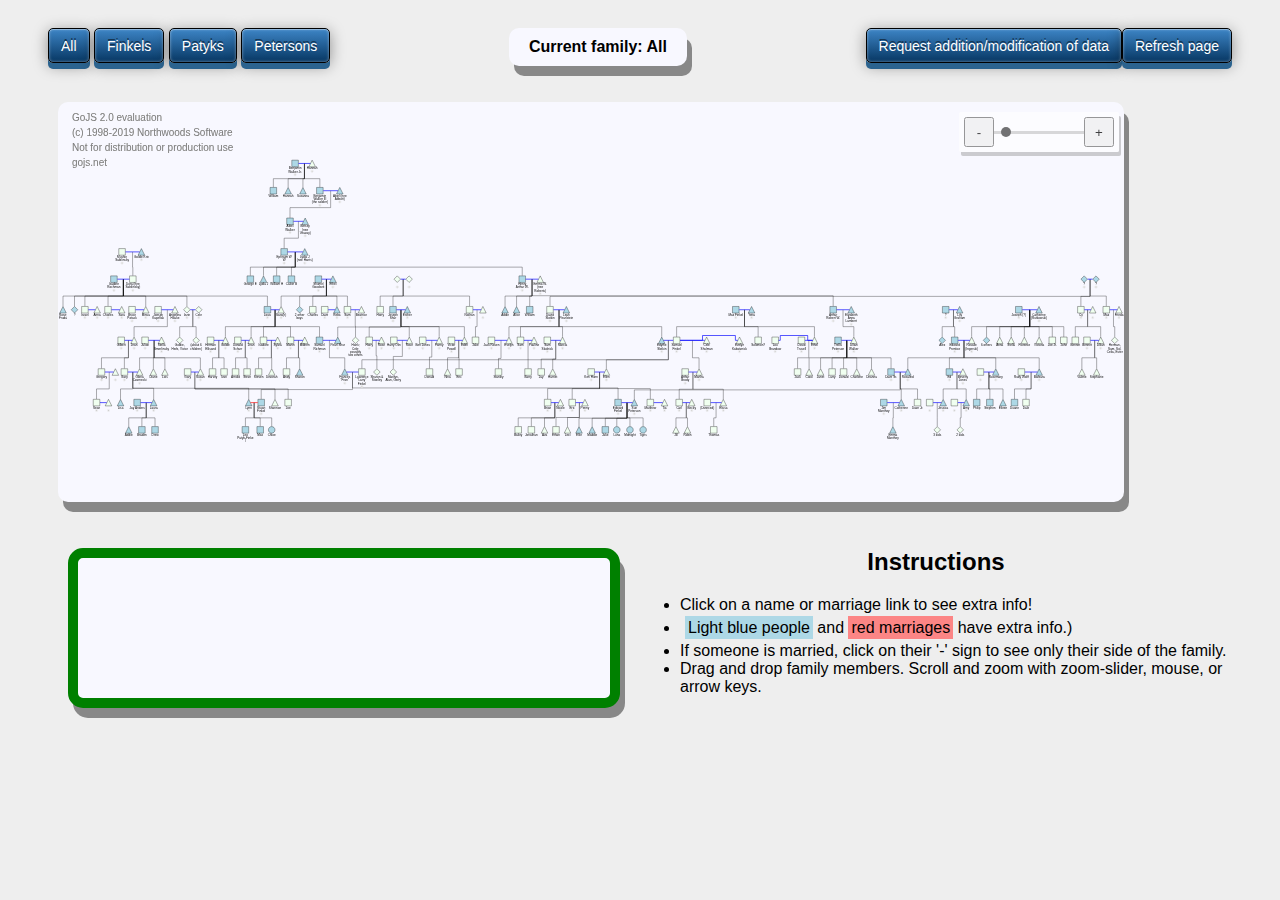
==== index.html @ 0ddcfa1c "debugged zoomslider and added a few shadows" ====
<!DOCTYPE html>
<html>
<head>
  <meta charset="UTF-8">
  <title>Finkel/Peterson Family Tree</title>
  <link rel="stylesheet" href="styles.css">
  <link rel="stylesheet" href="ZoomSlider.css">
  <meta name="description" content="Family tree for the Finkel-Peterson family." />
  <meta name="viewport" content="width=device-width, initial-scale=1">
  <!-- Copyright 1998-2019 by Northwoods Software Corporation. -->

  <script src="go.js"></script>
  <script src="data.js"></script>
  <script src="ZoomSlider.js"></script>
  <script src="constructFamilyTree.js"></script>
</head>

<body onload="init()" onresize="repositionSlider()">
<div>
  <div style="display: flex; flex-flow: row wrap; margin-bottom: 10px;"> 

    <div class="family-button-container">
      <button class="btn" id="allFamilies" onclick="replaceDiagram()">All</button>
      <button class="btn" onclick="replaceDiagram('finkel')">Finkels</button>
      <button class="btn" onclick="replaceDiagram('patyk')">Patyks</button>
      <button class="btn" onclick="replaceDiagram('peterson')">Petersons</button>
    </div>

    <span class="current-family">Current family: <span id="current-family-name">Text</span></span>

    <form target="_blank" action="https://forms.gle/6bpb4cXdFc5j4zcm8">
      <button class="btn" type="submit">Request addition/modification of data</button>
    </form>  
    <button class="btn" value="Refresh Page" onClick="window.location.reload();">Refresh page</button>
  </div>

  <p></p>

  <div style="position: relative; display: flex; flex-flow: row wrap;">
    <div id="myDiagramDiv"></div> 
  </div>
  <!-- E6E6FA    border: solid 2px black;  -->
  
  <p></p>
  <p></p>
  
  
  <div class="row">
    <div class="column">
      <div id="diagramEventsMessages" class="textbox">
        <strong><p id = "diagramEventsMsgHeader" style="text-align: center; min-height:5px;"></p></strong>
        <p id = "diagramEventsMsgMsg"></p>
        <a target="_blank" id = "diagramEventsLink"></p>
        </div>        
      </div>

      <div class="column">
        <h2 style="text-align: center;">Instructions</h2>
        <ul>
          <li>Click on a name or marriage link to see extra info!</li>
          <li style="padding: 5px;"><span style="background: lightblue; padding: 3px;">Light blue people</span> and <span style="background: rgba(255, 112, 112, 0.836); padding: 3px;">red marriages</span> have extra info.)</li>
          <li>If someone is married, click on their '-' sign to see only their side of the family.</li>
          <li>Drag and drop family members. Scroll and zoom with zoom-slider, mouse, or arrow keys.</li>
        </ul>
      </div>
  </div>




</div>
</body>
</html>
---- styles.css ----
html {
  font-size: 62.5%;
}

body {
  font-family: 'Roboto', sans-serif;
  font-size: 1.6rem;
  padding: 20px 40px;
  background-color: #eee;
}


h1 {
  text-align: center;
  font-size: 4rem;
  font-weight: 100;
  margin-top: 0;
  margin-bottom: 20px;
  color: #aaa;
}

#myDiagramDiv {
  width:90%;
  height:400px;
  margin: 10px;
  border-radius: 10px;
  /* resize: vertical;
  overflow: scroll;
  bottom: 14px; */
  box-shadow: 5px 10px #888888;
  background-color: #F8F8FF;
  background-image: url(https://img.freepik.com/free-photo/watercolor-paper-texture_1194-5416.jpg?size=626&ext=jpg);

}



/* Create four equal columns that floats next to each other */
.column {
  float: left;
  width: 50%;
}

/* Clear floats */
.row:after {
  content: "";
  display: table;
   clear: both;
}

/* Responsive layout - makes a two column-layout instead of four columns */
@media screen and (max-width: 900px) {
  .column {
    width: 100%;
  }
}

.textbox {
  border: 10px solid green;
  border-radius: 15px;
  padding: 20px;
  margin: 20px;
  min-height: 100px;
  box-shadow: 5px 10px #888888;
  background: #F8F8FF;
}

.current-family {
  box-shadow: 5px 10px #888888;
  margin-left: auto;
  margin-right: auto;
  padding: 10px 20px;
  border-radius: 10px;
  margin-bottom: 10px;
  font-weight: bold;
  font-family: 'Apple Chancery', sans-serif;
  background-color: #F8F8FF;
  background-image: url(https://img.freepik.com/free-photo/watercolor-paper-texture_1194-5416.jpg?size=626&ext=jpg);
  /* background-image: url(https://i.pinimg.com/236x/59/89/89/598989ef43d145e308287588976ca8a9.jpg); */
}


.btn {
  background:    #3d85c6;
  background:    linear-gradient(#3d85c6, #073763);
  border: 1px solid transparent;
  border: 0.1em solid #000000;
  border-radius: 5px;
  height: 35px;
  color: #ffffff;
  cursor: pointer;
  display: inline-block;
  font-size: 1.4rem;
  margin-bottom: 10px;
  padding: 6px 12px;
  text-align: center;
  text-decoration: none;
  text-shadow: 0px  -2px 0px rgba(0,0,0,.5);
  /* text-transform: uppercase; */

  -webkit-transition: all .1s ease-in-out;
  -moz-transition: all .2s ease-in-out;
  transition: all .2s ease-in-out;


  vertical-align: middle;
    user-select: none;

  -webkit-box-shadow: 0px 6px 0px #2b638f, 0px 3px 15px rgba(0,0,0,.4), inset 0px 1px 0px rgba(255,255,255,.3), inset 0px 0px 3px rgba(255,255,255,.5);
  -moz-box-shadow: 0px 6px 0px #2b638f, 0px 3px 15px rgba(0,0,0,.4), inset 0px 1px 0px rgba(255,255,255,.3), inset 0px 0px 3px rgba(255,255,255,.5);
  box-shadow: 0px 6px 0px #2b638f, 0px 3px 15px rgba(0,0,0,.4), inset 0px 1px 0px rgba(255,255,255,.3), inset 0px 0px 3px rgba(255,255,255,.5);
}

.btn:hover {
  /* color: rgba(255, 255, 255, 0.562); */
  background: linear-gradient(#85b3db, #466685);
}

.btn:active {
  -webkit-transform: translate(0, 4px);
  -moz-transform: translate(0, 4px);
  transform: translate(0, 4px);


  -webkit-box-shadow: 0px 2px 0px #2b638f, 0px 1px 6px rgba(0,0,0,.4), inset 0px 1px 0px rgba(255,255,255,.3), inset 0px 0px 3px rgba(255,255,255,.5);
  -moz-box-shadow: 0px 2px 0px #2b638f, 0px 1px 6px rgba(0,0,0,.4), inset 0px 1px 0px rgba(255,255,255,.3), inset 0px 0px 3px rgba(255,255,255,.5);
  box-shadow: 0px 2px 0px #2b638f, 0px 1px 6px rgba(0,0,0,.4), inset 0px 1px 0px rgba(255,255,255,.3), inset 0px 0px 3px rgba(255,255,255,.5);

}
---- ZoomSlider.css ----
.zoomSlider {
    position: absolute;
    padding: 5px;
    opacity: .75;
    z-index: 99;
    width: 125px;
    height: 25px;
    /* top: 0px; */
    /* left: 0px; */
    /* right: 0px; */
    margin: 10px -15px;
    /* margin is vert then horiz */
    background-color: rgba(255, 255, 255, 0.8);
    border-radius: 2px;
    box-shadow: 2px 4px #88888888;
  }
  
  .zoomButton {
    display: inline-block;
    vertical-align: top;
    text-align: center;
    padding: 0;
    transition: opacity .2s;
  }
  
  .zoomRangeContainer {
    display: inline-block;
    vertical-align: top;
    padding: 0;
  }
  
  .zoomRangeInput {
    margin: 0;
    padding: 0;
    outline: none;
    transition: opacity .2s;
    background: transparent;
    -webkit-appearance: none;
  }
  
  /* Set up additional styling to ensure consistenty across browsers */
  .zoomRangeInput::-webkit-slider-runnable-track {
    box-sizing: border-box;
    border: none;
    width: 100%;
    height: 3px;
    background: #ccc;
  }
  .zoomRangeInput::-moz-range-track {
    box-sizing: border-box;
    border: none;
    width: 100%;
    height: 3px;
    background: #ccc;
  }
  .zoomRangeInput::-ms-track {
    box-sizing: border-box;
    border: none;
    width: 100%;
    height: 3px;
    background: #ccc;
    color: transparent;
  }
  .zoomRangeInput::-webkit-slider-thumb {
    -webkit-appearance: none;
    margin-top: -3.33px;
    box-sizing: border-box;
    border: none;
    width: 10px;
    height: 10px;
    border-radius: 50%;
    background: #444;
  }
  .zoomRangeInput::-moz-range-thumb {
    box-sizing: border-box;
    border: none;
    width: 10px;
    height: 10px;
    border-radius: 50%;
    background: #444;
  }
  .zoomRangeInput::-ms-thumb {
    margin-top: 0;
    box-sizing: border-box;
    border: none;
    width: 10px;
    height: 10px;
    border-radius: 50%;
    background: #444;
  }
  .zoomRangeInput::-ms-tooltip,
  .zoomRangeInput::-ms-fill-lower,
  .zoomRangeInput::-ms-fill-upper {
    display: none;
  }
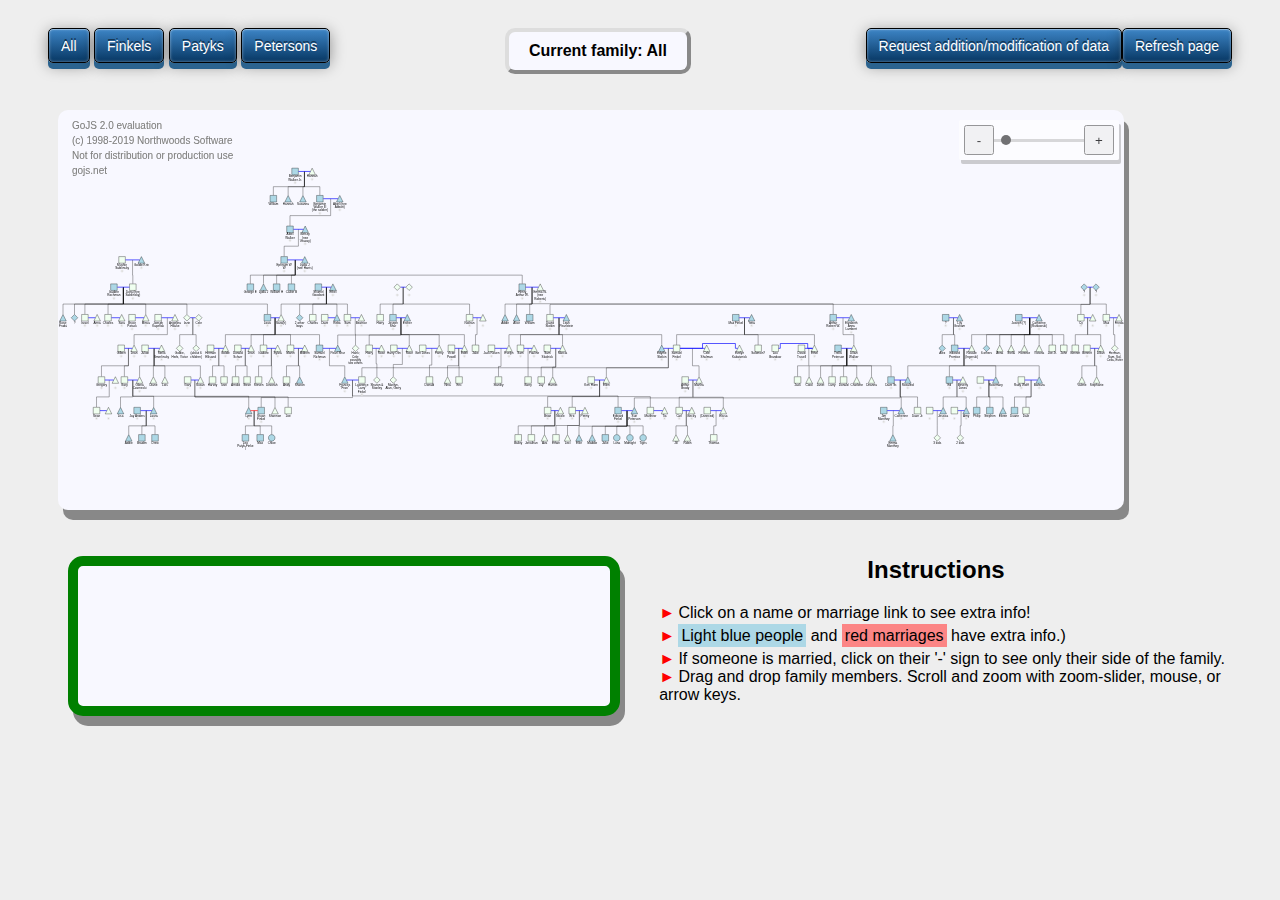
==== commit 30fa9020: "minor styling" ====
--- a/index.html
+++ b/index.html
@@ -58,7 +58,7 @@
         <h2 style="text-align: center;">Instructions</h2>
         <ul>
           <li>Click on a name or marriage link to see extra info!</li>
-          <li style="padding: 5px;"><span style="background: lightblue; padding: 3px;">Light blue people</span> and <span style="background: rgba(255, 112, 112, 0.836); padding: 3px;">red marriages</span> have extra info.)</li>
+          <li style="padding: 5px 0px;"><span style="background: lightblue; padding: 3px;">Light blue people</span> and <span style="background: rgba(255, 112, 112, 0.836); padding: 3px;">red marriages</span> have extra info.)</li>
           <li>If someone is married, click on their '-' sign to see only their side of the family.</li>
           <li>Drag and drop family members. Scroll and zoom with zoom-slider, mouse, or arrow keys.</li>
         </ul>
--- a/styles.css
+++ b/styles.css
@@ -66,8 +66,36 @@
   background: #F8F8FF;
 }
 
+ul {
+    list-style: none;
+    margin-left: 0;
+    padding-left: 1.2em;
+    /* text-indent: -1.2em; */
+}
+
+li:before {
+    content: "►";
+    display: block;
+    float: left;
+    width: 1.2em;
+    color: #ff0000;
+}
+
+/* ul {
+  list-style: none;
+}
+li {
+  background: url(img/arrow-bullet.png) no-repeat top left;
+  background-size: 8px;
+  padding: 0 0 0px 12px;
+  background-position: 0 5px;
+  /* line-height: 1.5625;
+  margin-left: 1em; *
+} */
+
 .current-family {
-  box-shadow: 5px 10px #888888;
+  border: 4px outset #ddd;
+  /* box-shadow: 5px 10px #888888; */
   margin-left: auto;
   margin-right: auto;
   padding: 10px 20px;
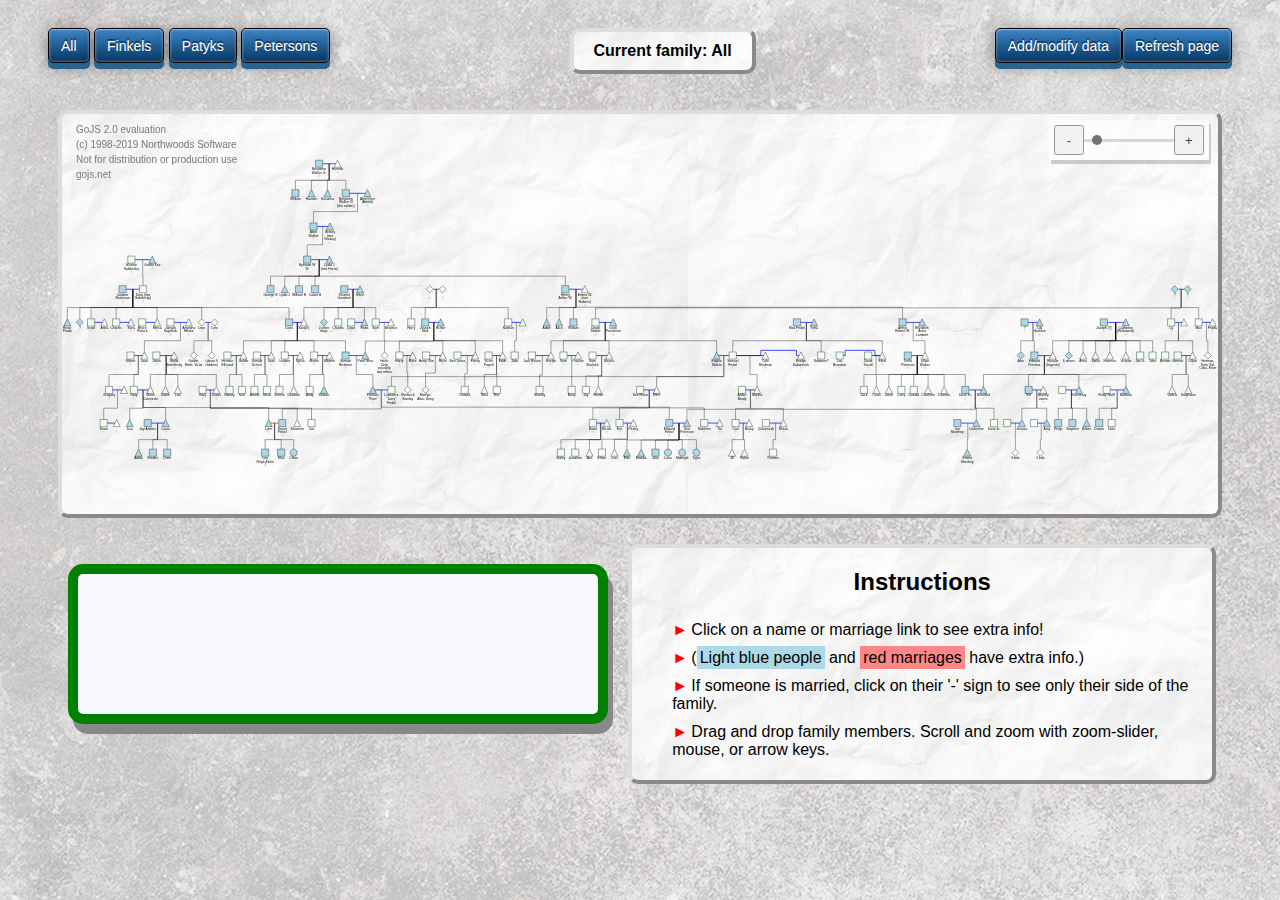
==== commit 616dcd23: "minor styling - backgrounds" ====
--- a/index.html
+++ b/index.html
@@ -29,15 +29,16 @@
     <span class="current-family">Current family: <span id="current-family-name">Text</span></span>
 
     <form target="_blank" action="https://forms.gle/6bpb4cXdFc5j4zcm8">
-      <button class="btn" type="submit">Request addition/modification of data</button>
+      <button class="btn" type="submit">Add/modify data</button>
     </form>  
-    <button class="btn" value="Refresh Page" onClick="window.location.reload();">Refresh page</button>
+    <button class="btn" onClick="window.location.reload();">Refresh page</button>
   </div>
 
   <p></p>
 
   <div style="position: relative; display: flex; flex-flow: row wrap;">
-    <div id="myDiagramDiv"></div> 
+    <!-- <div id="myDiagramDiv" class="floating-paper"></div>  -->
+    <div id="myDiagramDiv" class="beveled">hjgvjgvhvftjfj</div> 
   </div>
   <!-- E6E6FA    border: solid 2px black;  -->
   
@@ -54,14 +55,16 @@
         </div>        
       </div>
 
-      <div class="column">
+      <!-- <div class="column floating-paper"> -->
+      <div class="column beveled instructions">
         <h2 style="text-align: center;">Instructions</h2>
         <ul>
           <li>Click on a name or marriage link to see extra info!</li>
-          <li style="padding: 5px 0px;"><span style="background: lightblue; padding: 3px;">Light blue people</span> and <span style="background: rgba(255, 112, 112, 0.836); padding: 3px;">red marriages</span> have extra info.)</li>
+          <li style="padding: 5px 0px;">(<span style="background: lightblue; padding: 3px;">Light blue people</span> and <span style="background: rgba(255, 112, 112, 0.836); padding: 3px;">red marriages</span> have extra info.)</li>
           <li>If someone is married, click on their '-' sign to see only their side of the family.</li>
           <li>Drag and drop family members. Scroll and zoom with zoom-slider, mouse, or arrow keys.</li>
         </ul>
+        <!-- <p></p> -->
       </div>
   </div>
 
--- a/styles.css
+++ b/styles.css
@@ -8,8 +8,12 @@
   font-size: 1.6rem;
   padding: 20px 40px;
   background-color: #eee;
+  background-image: url(img/gray_rock_2.jpg)
 }
 
+.instructions {
+  font-family: 'Apple Chancery', sans-serif;
+}
 
 h1 {
   text-align: center;
@@ -21,25 +25,29 @@
 }
 
 #myDiagramDiv {
-  width:90%;
+  width:100%;
   height:400px;
   margin: 10px;
+}
+
+.floating-paper {
   border-radius: 10px;
-  /* resize: vertical;
-  overflow: scroll;
-  bottom: 14px; */
   box-shadow: 5px 10px #888888;
   background-color: #F8F8FF;
-  background-image: url(https://img.freepik.com/free-photo/watercolor-paper-texture_1194-5416.jpg?size=626&ext=jpg);
-
+  background-image: url(img/paper.jpg);
 }
 
-
-
-/* Create four equal columns that floats next to each other */
+/* Create two equal columns that floats next to each other */
 .column {
   float: left;
-  width: 50%;
+  width: 49%;
+}
+
+/* Responsive layout - makes a 1 column-layout instead of 2 columns */
+@media screen and (max-width: 900px) {
+  .column {
+    width: 98%;
+  }
 }
 
 /* Clear floats */
@@ -49,12 +57,6 @@
    clear: both;
 }
 
-/* Responsive layout - makes a two column-layout instead of four columns */
-@media screen and (max-width: 900px) {
-  .column {
-    width: 100%;
-  }
-}
 
 .textbox {
   border: 10px solid green;
@@ -69,7 +71,7 @@
 ul {
     list-style: none;
     margin-left: 0;
-    padding-left: 1.2em;
+    /* padding-left: 1.2em; */
     /* text-indent: -1.2em; */
 }
 
@@ -81,21 +83,13 @@
     color: #ff0000;
 }
 
-/* ul {
-  list-style: none;
+li {
+  padding: 5px 0px;
 }
-li {
-  background: url(img/arrow-bullet.png) no-repeat top left;
-  background-size: 8px;
-  padding: 0 0 0px 12px;
-  background-position: 0 5px;
-  /* line-height: 1.5625;
-  margin-left: 1em; *
-} */
+
 
 .current-family {
-  border: 4px outset #ddd;
-  /* box-shadow: 5px 10px #888888; */
+  border: 4px outset rgb(221, 221, 221);
   margin-left: auto;
   margin-right: auto;
   padding: 10px 20px;
@@ -104,10 +98,16 @@
   font-weight: bold;
   font-family: 'Apple Chancery', sans-serif;
   background-color: #F8F8FF;
-  background-image: url(https://img.freepik.com/free-photo/watercolor-paper-texture_1194-5416.jpg?size=626&ext=jpg);
-  /* background-image: url(https://i.pinimg.com/236x/59/89/89/598989ef43d145e308287588976ca8a9.jpg); */
+  background-image: url(img/paper.jpg);
 }
 
+.beveled {
+  border: 4px outset rgb(221, 221, 221);
+  border-radius: 10px;
+  background-color: #F8F8FF;
+  background-image: url(img/paper.jpg);
+  
+}
 
 .btn {
   background:    #3d85c6;
@@ -116,6 +116,7 @@
   border: 0.1em solid #000000;
   border-radius: 5px;
   height: 35px;
+  /* line-height: 20px; */
   color: #ffffff;
   cursor: pointer;
   display: inline-block;
@@ -141,7 +142,6 @@
 }
 
 .btn:hover {
-  /* color: rgba(255, 255, 255, 0.562); */
   background: linear-gradient(#85b3db, #466685);
 }
 
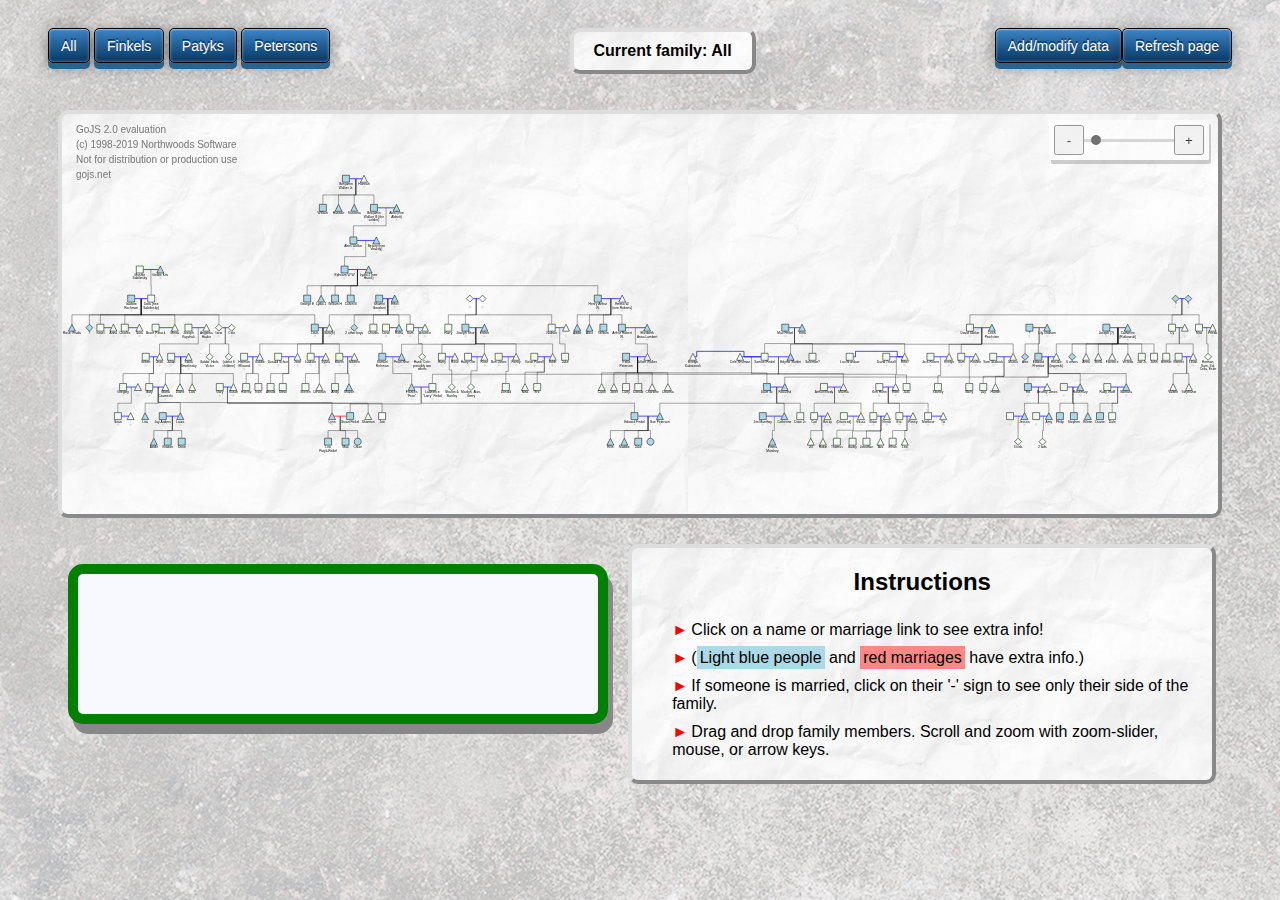
==== commit e6880a0a: "minor diagram styling" ====
--- a/index.html
+++ b/index.html
@@ -38,7 +38,7 @@
 
   <div style="position: relative; display: flex; flex-flow: row wrap;">
     <!-- <div id="myDiagramDiv" class="floating-paper"></div>  -->
-    <div id="myDiagramDiv" class="beveled">hjgvjgvhvftjfj</div> 
+    <div id="myDiagramDiv" class="beveled">Please wait while chart loads</div> 
   </div>
   <!-- E6E6FA    border: solid 2px black;  -->
   
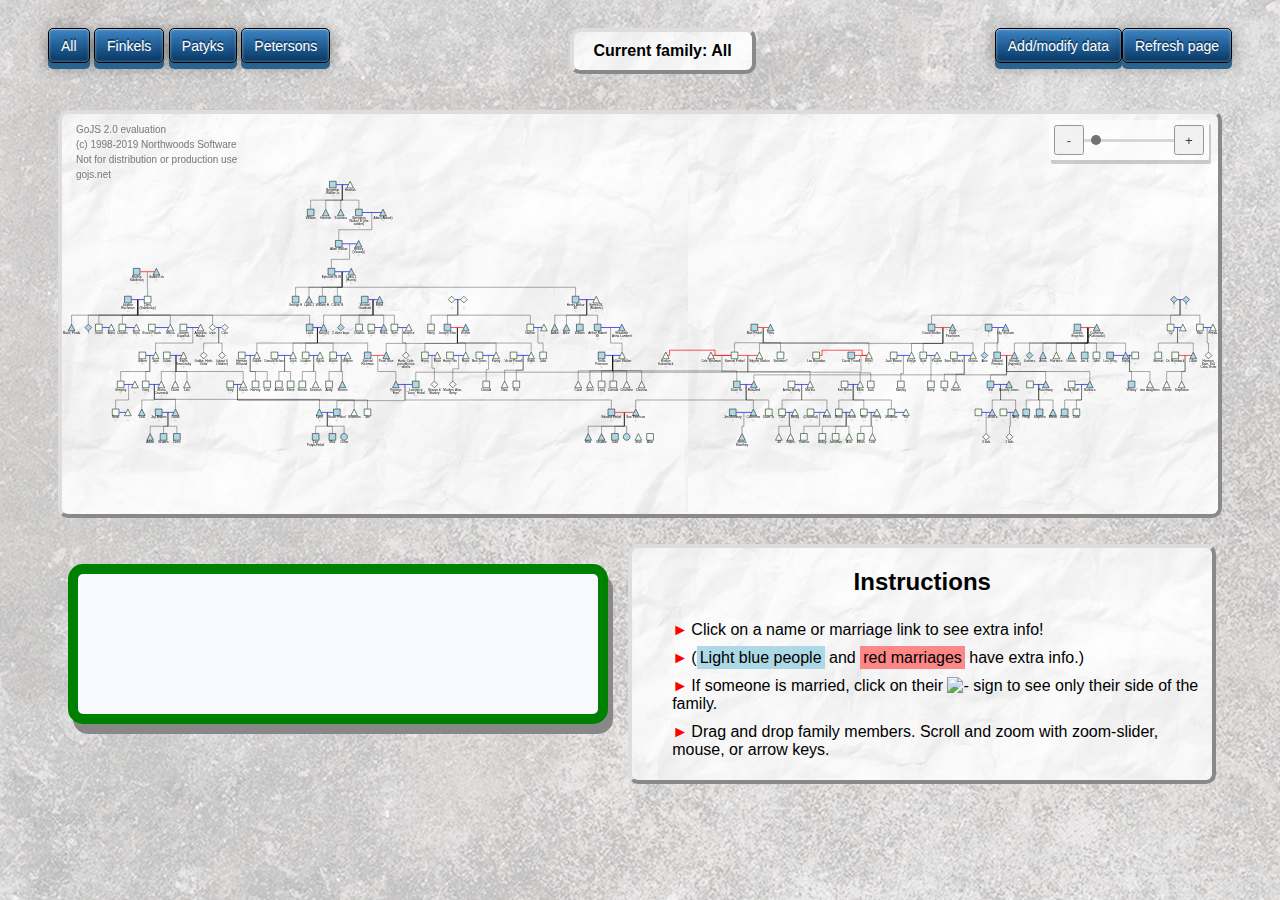
==== commit c0987663: "got additional info from r peterson on the Peterson superfamily" ====
--- a/index.html
+++ b/index.html
@@ -61,7 +61,7 @@
         <ul>
           <li>Click on a name or marriage link to see extra info!</li>
           <li style="padding: 5px 0px;">(<span style="background: lightblue; padding: 3px;">Light blue people</span> and <span style="background: rgba(255, 112, 112, 0.836); padding: 3px;">red marriages</span> have extra info.)</li>
-          <li>If someone is married, click on their '-' sign to see only their side of the family.</li>
+          <li>If someone is married, click on their <img scr="./img/minus.png" alt="-"> sign to see only their side of the family.</li>
           <li>Drag and drop family members. Scroll and zoom with zoom-slider, mouse, or arrow keys.</li>
         </ul>
         <!-- <p></p> -->
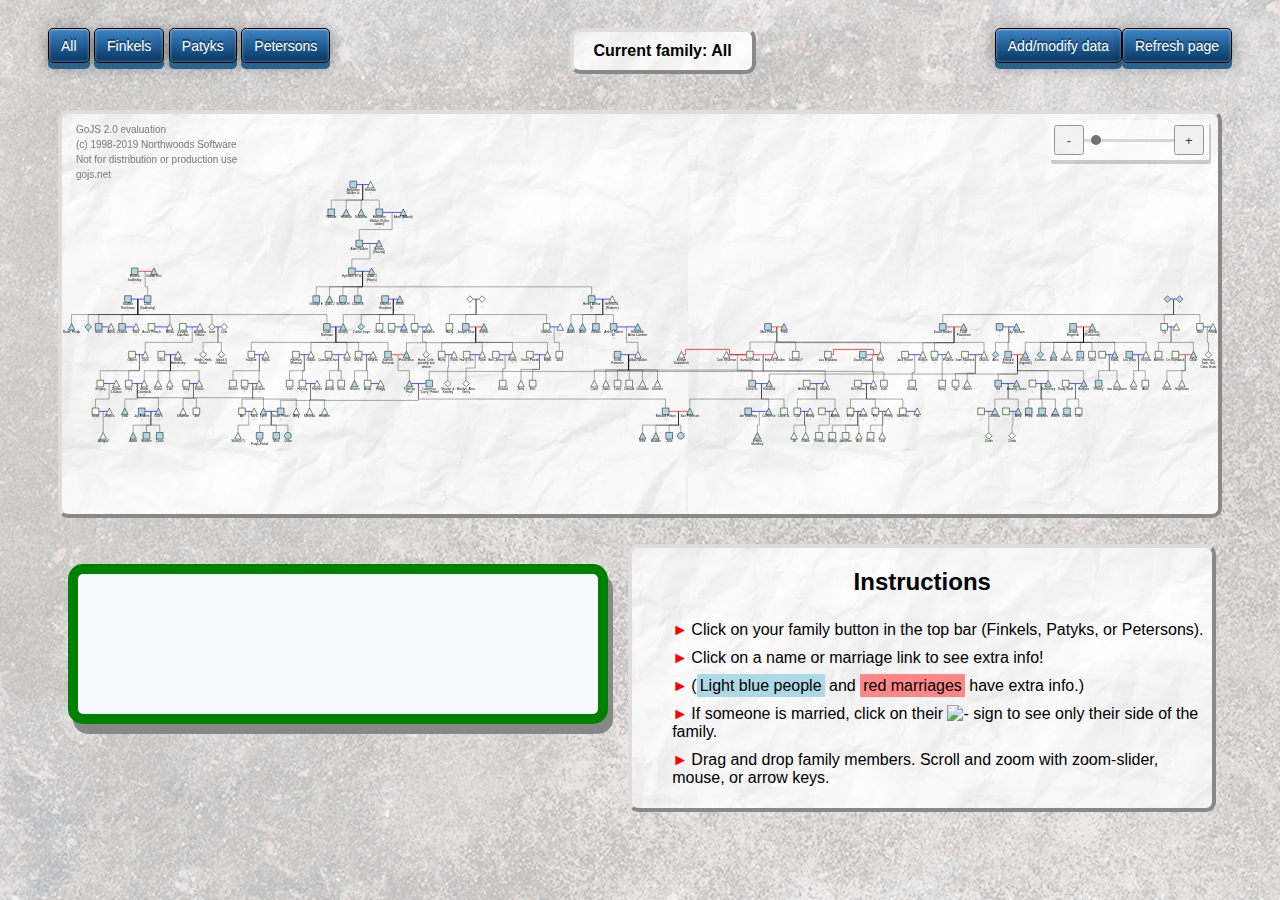
==== commit c68618dc: "more finkels" ====
--- a/index.html
+++ b/index.html
@@ -59,6 +59,7 @@
       <div class="column beveled instructions">
         <h2 style="text-align: center;">Instructions</h2>
         <ul>
+          <li>Click on your family button in the top bar (Finkels, Patyks, or Petersons).</li>
           <li>Click on a name or marriage link to see extra info!</li>
           <li style="padding: 5px 0px;">(<span style="background: lightblue; padding: 3px;">Light blue people</span> and <span style="background: rgba(255, 112, 112, 0.836); padding: 3px;">red marriages</span> have extra info.)</li>
           <li>If someone is married, click on their <img scr="./img/minus.png" alt="-"> sign to see only their side of the family.</li>
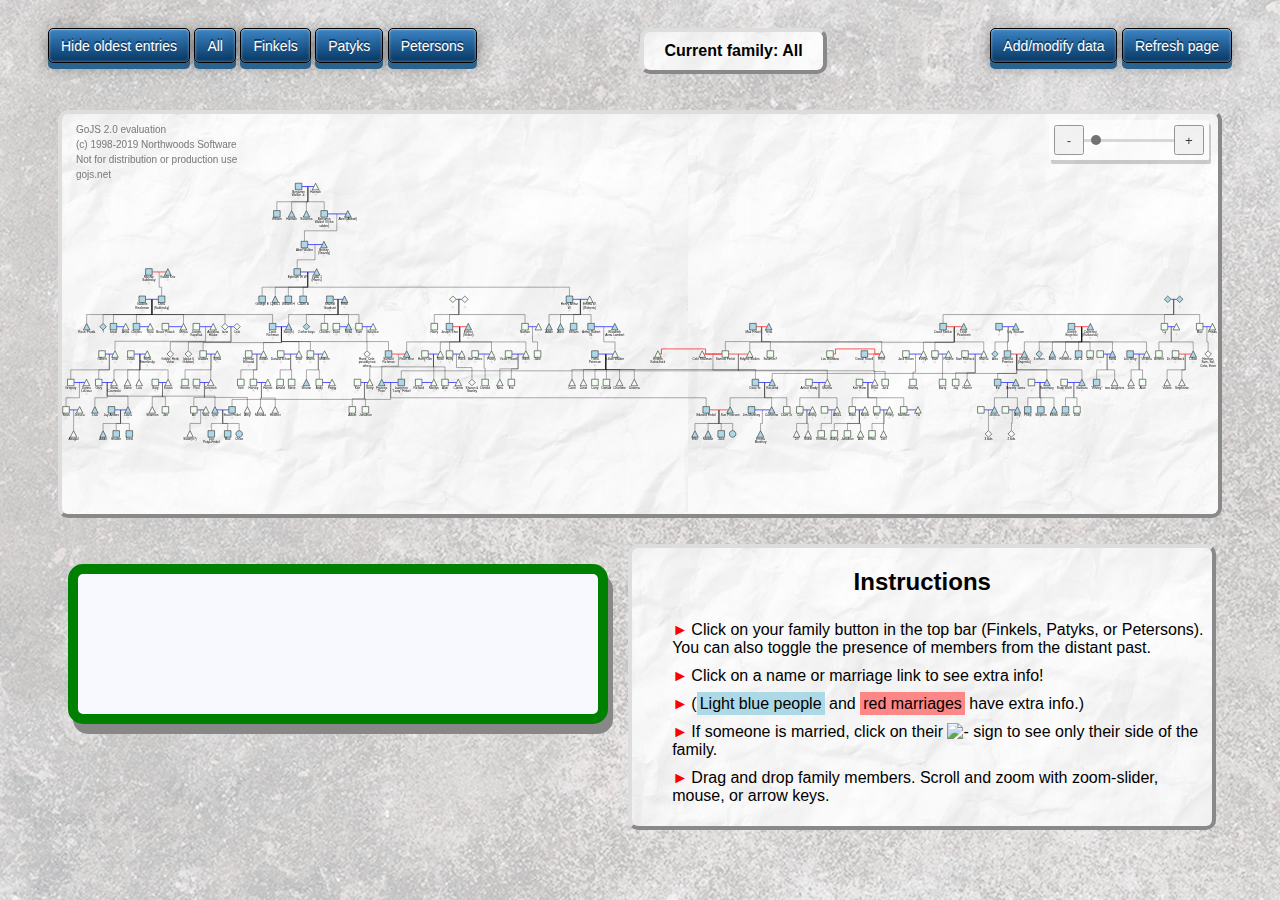
==== commit 7eb56267: "Functionality to hide relatives from distant past" ====
--- a/index.html
+++ b/index.html
@@ -19,18 +19,22 @@
 <div>
   <div style="display: flex; flex-flow: row wrap; margin-bottom: 10px;"> 
 
+    <div class="hide-past-button-container">
+      <button class="btn" id="hidePast" onclick="toggleHidePast(); replaceDiagram()">Hide oldest entries</button>
+    </div> &nbsp;
+
     <div class="family-button-container">
-      <button class="btn" id="allFamilies" onclick="replaceDiagram()">All</button>
-      <button class="btn" onclick="replaceDiagram('finkel')">Finkels</button>
-      <button class="btn" onclick="replaceDiagram('patyk')">Patyks</button>
-      <button class="btn" onclick="replaceDiagram('peterson')">Petersons</button>
+      <button class="btn" id="allFamilies" onclick="globalFam = 'all'; replaceDiagram()">All</button>
+      <button class="btn" onclick="globalFam = 'finkel'; replaceDiagram()">Finkels</button>
+      <button class="btn" onclick="globalFam = 'patyk'; replaceDiagram()">Patyks</button>
+      <button class="btn" onclick="globalFam = 'peterson'; replaceDiagram()">Petersons</button>
     </div>
 
     <span class="current-family">Current family: <span id="current-family-name">Text</span></span>
 
     <form target="_blank" action="https://forms.gle/6bpb4cXdFc5j4zcm8">
       <button class="btn" type="submit">Add/modify data</button>
-    </form>  
+    </form>  &nbsp;
     <button class="btn" onClick="window.location.reload();">Refresh page</button>
   </div>
 
@@ -59,7 +63,8 @@
       <div class="column beveled instructions">
         <h2 style="text-align: center;">Instructions</h2>
         <ul>
-          <li>Click on your family button in the top bar (Finkels, Patyks, or Petersons).</li>
+          <li>Click on your family button in the top bar (Finkels, Patyks, or Petersons).
+            You can also toggle the presence of members from the distant past.</li>
           <li>Click on a name or marriage link to see extra info!</li>
           <li style="padding: 5px 0px;">(<span style="background: lightblue; padding: 3px;">Light blue people</span> and <span style="background: rgba(255, 112, 112, 0.836); padding: 3px;">red marriages</span> have extra info.)</li>
           <li>If someone is married, click on their <img scr="./img/minus.png" alt="-"> sign to see only their side of the family.</li>
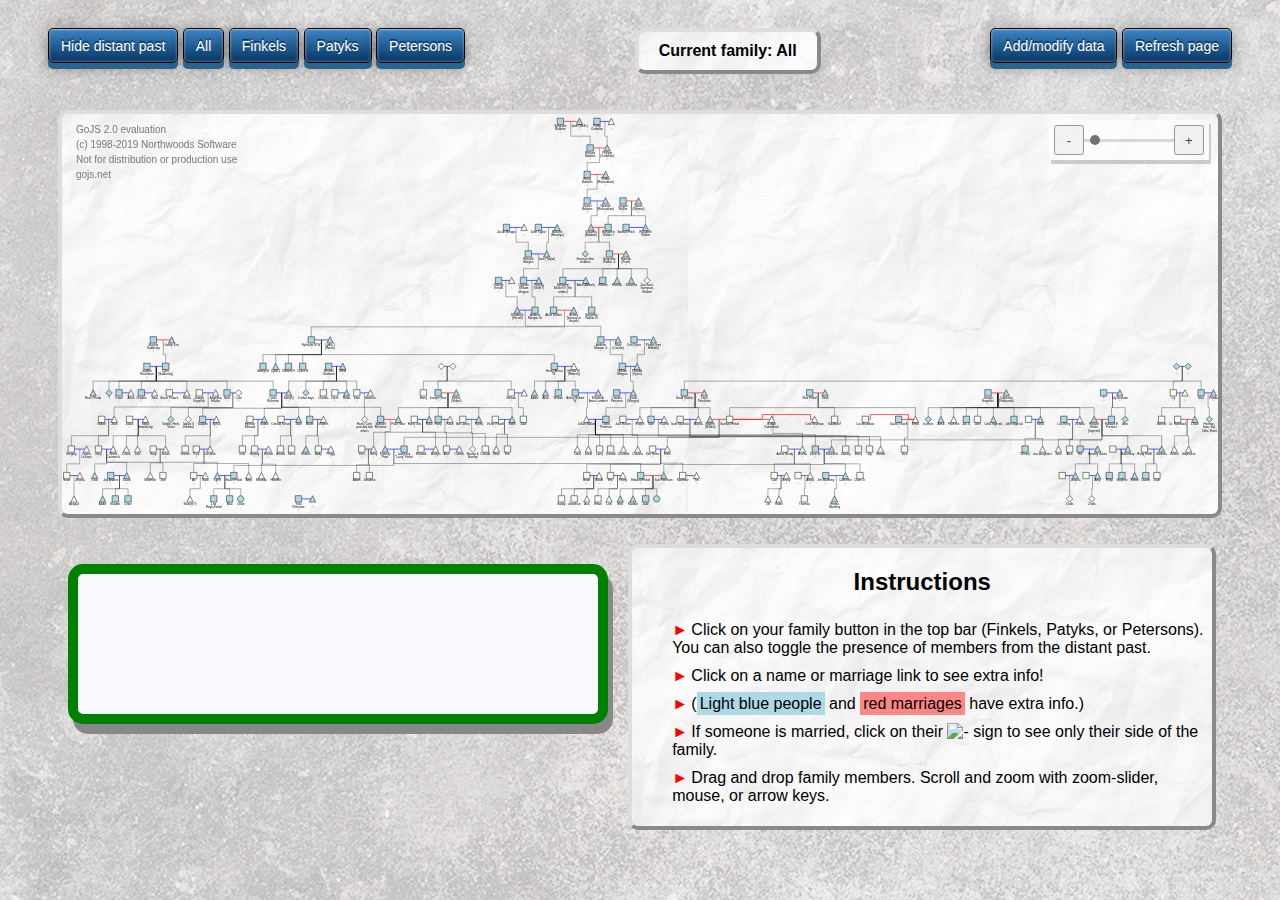
==== commit 073ea7bf: "update button wording" ====
--- a/index.html
+++ b/index.html
@@ -20,7 +20,7 @@
   <div style="display: flex; flex-flow: row wrap; margin-bottom: 10px;"> 
 
     <div class="hide-past-button-container">
-      <button class="btn" id="hidePast" onclick="toggleHidePast(); replaceDiagram()">Hide oldest entries</button>
+      <button class="btn" id="hidePast" onclick="toggleHidePast(); replaceDiagram()">Hide distant past</button>
     </div> &nbsp;
 
     <div class="family-button-container">
